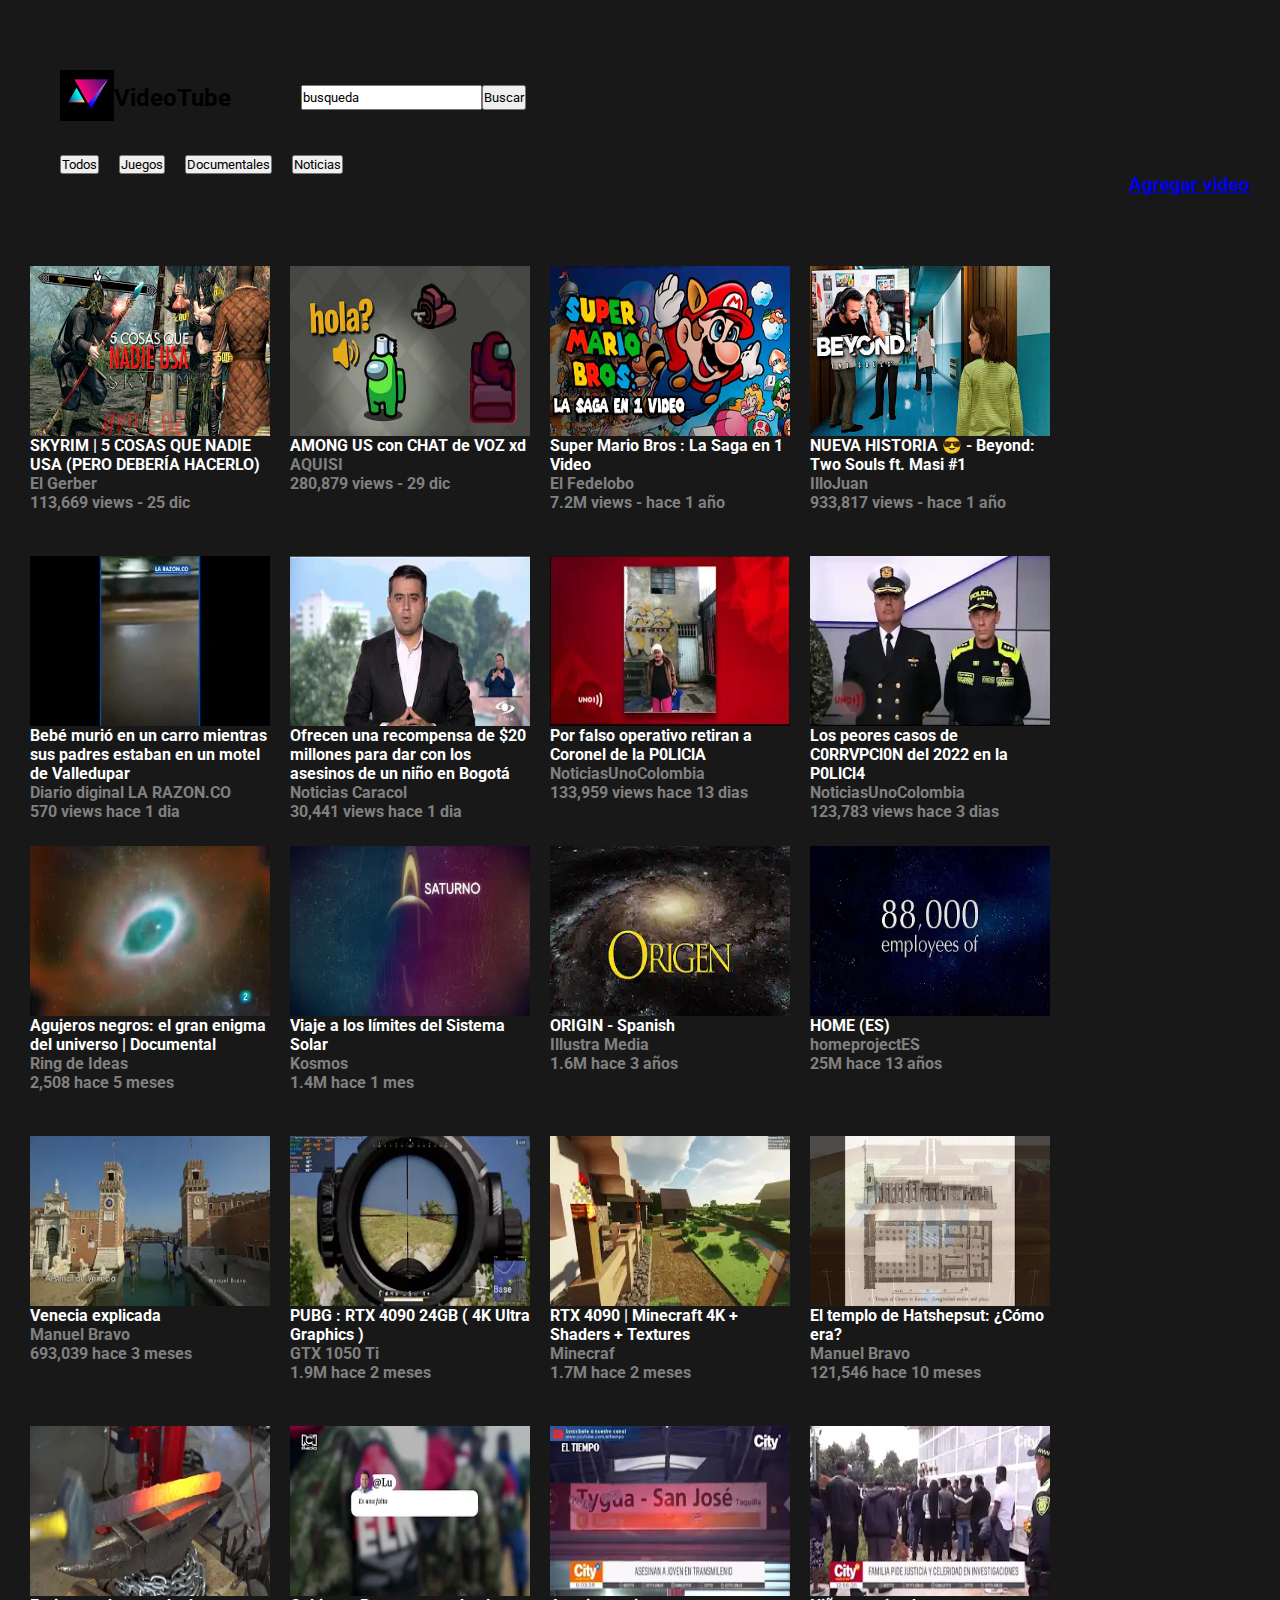
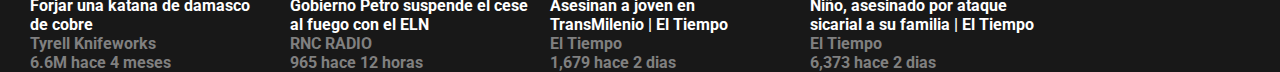
==== index.html @ b3261071 "summit 1" ====
<!DOCTYPE html>
<html lang="en">
<head>
  <meta charset="UTF-8">
  <meta http-equiv="X-UA-Compatible" content="IE=edge">
  <meta name="viewport" content="width=device-width, initial-scale=1.0">
  <link rel="stylesheet" href="./styles/styles.css">
  <title>Sprint 2</title>
</head>
<body>
  <header class="header">
    <section class="barra">
      <figure class="header__figure">
        <img src="./sources/logo.png" alt="">
      </figure>
      <h2 class="logoTitle">VideoTube</h2>
      <input type="text" value="busqueda">
      <button type="submit">Buscar</button>
    </section>
    <section class="header__botones">
      <button id="all">Todos</button>
      <button id="juegos">Juegos</button>
      <button id="documentales">Documentales</button>
      <button id="noticias">Noticias</button>
    </section>
    <h3 class="addVideo"><a href="./pages/addVideo.html">Agregar video</a></h3>
  </header>
  <main class="main">
    <section id="contenedorCards">
      <article class="main__card">
        <figure class="card__image">
        <img src="./sources/prueba.jpg" alt="mineatura ibai">
        </figure>
        <h4 class="card__title">Campanadas ibai</h4>
        <h5 class="card__name">Ibai</h5>
        <h6 class="card__info">10000 - 31/12/22</h6>
      </article>
    </section>
  </main>
  <script src="./scripts/script.js" type="module"></script>
</body>
</html>
---- styles/styles.css ----
@import url('https://fonts.googleapis.com/css2?family=Roboto&display=swap');

* {
  padding: 0;
  margin: 0;
  box-sizing: border-box;
  font-family: 'Roboto', sans-serif;
}

body {
  background-color: #181818;
  width: 100%;
}

.header{ 
  padding: 20px 10px;
  margin: 20px;
  display: flex;
  flex-direction: column;
}

.barra {
  display: flex;
  padding: 20px;
  margin: 10px;
}
.barra h2 {
  margin-right: 70px;
  align-self: center;
}
.barra input{
  height: 25px;
  align-self: center;
}
.barra button {
  height: 25px;
  align-self: center;
}

.header__botones {
  margin-left: 30px;
  display: flex;
  gap: 20px;
}
.addVideo{
  display: flex;
  flex-direction: row-reverse;
}

#contenedorCards {
  display: flex;
  padding: 30px;
  gap: 120px 20px;
  flex-wrap: wrap;
  justify-content: space-evenly;
  justify-content: flex-start;
}

.main__card {
  width: 240px;
  height: 170px;
  position: relative;
}

.card__image {
  width: 100%;
  height: 100%;
}

.card__image img {
  width: 100%;
  height: 100%;
}

.card__title {
  color: white;
}
.card__name{
  color: grey;
}
.card__info{
  color: gray;
}
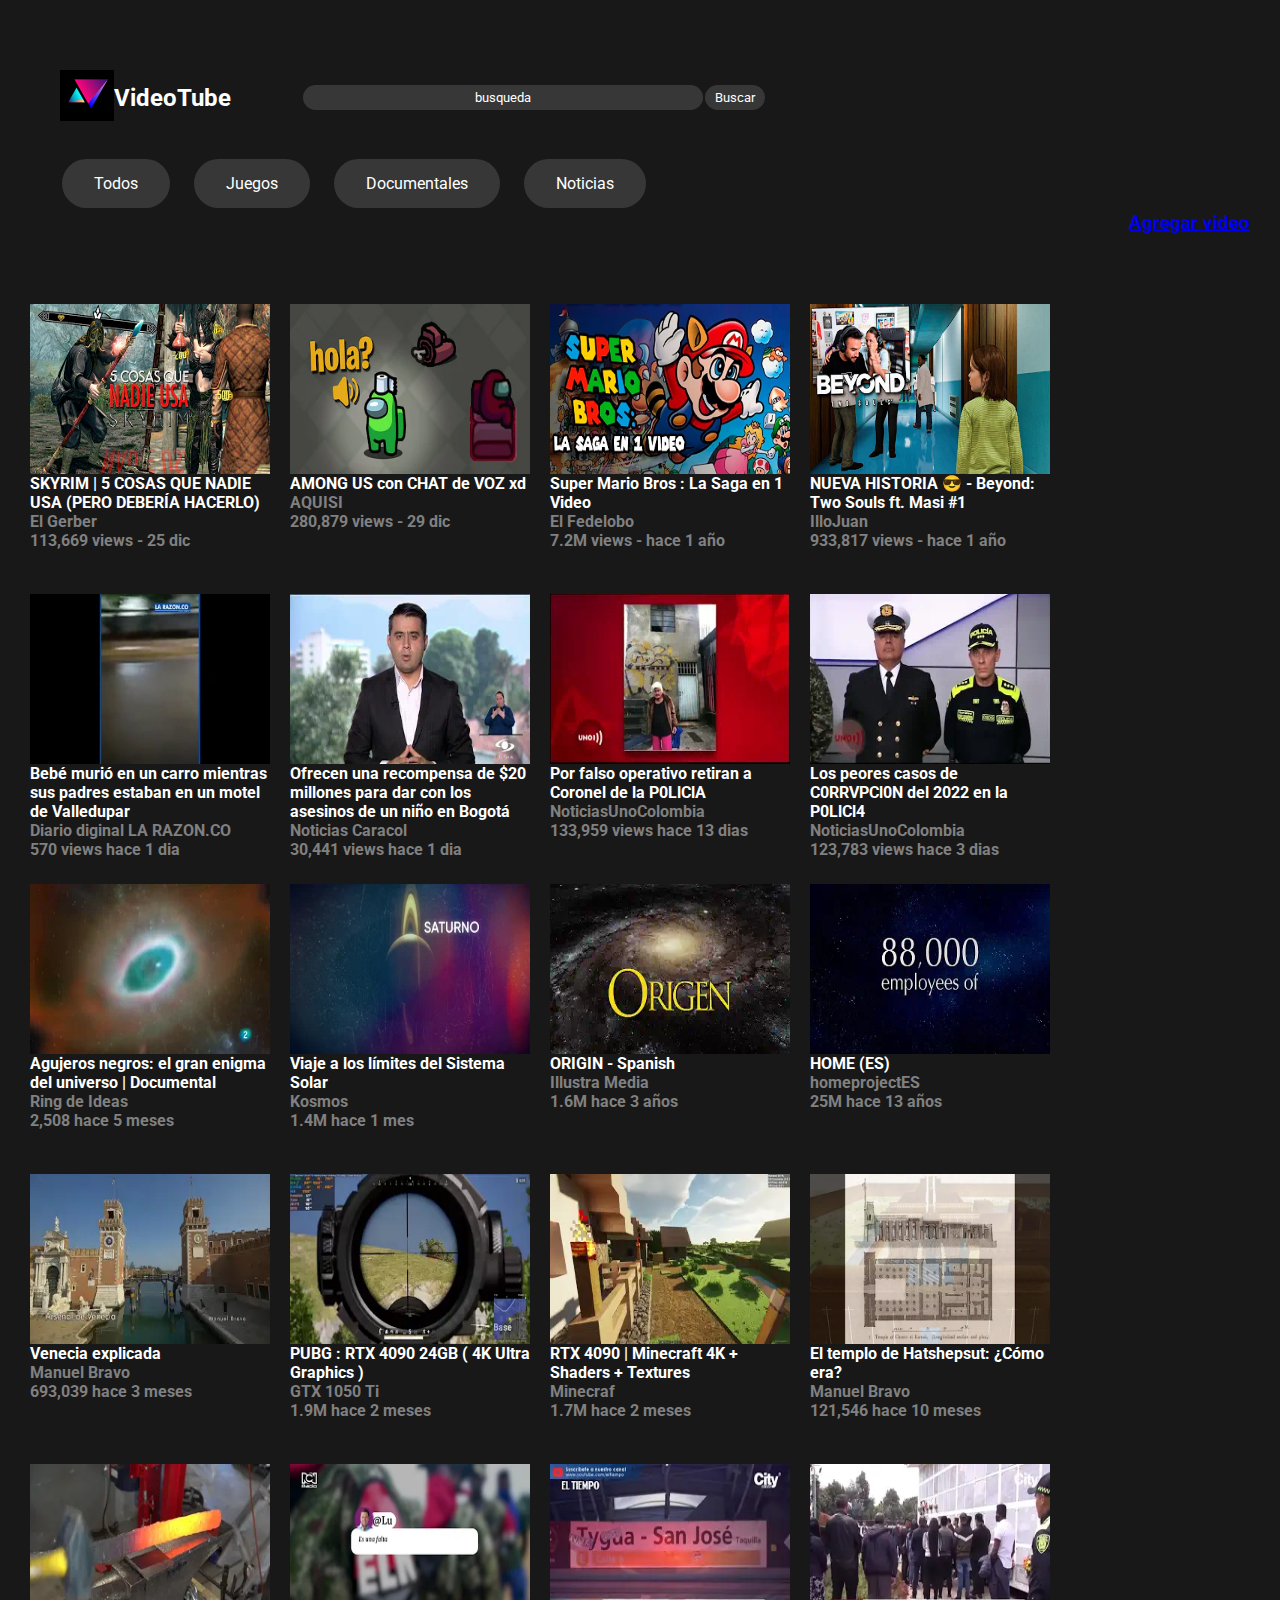
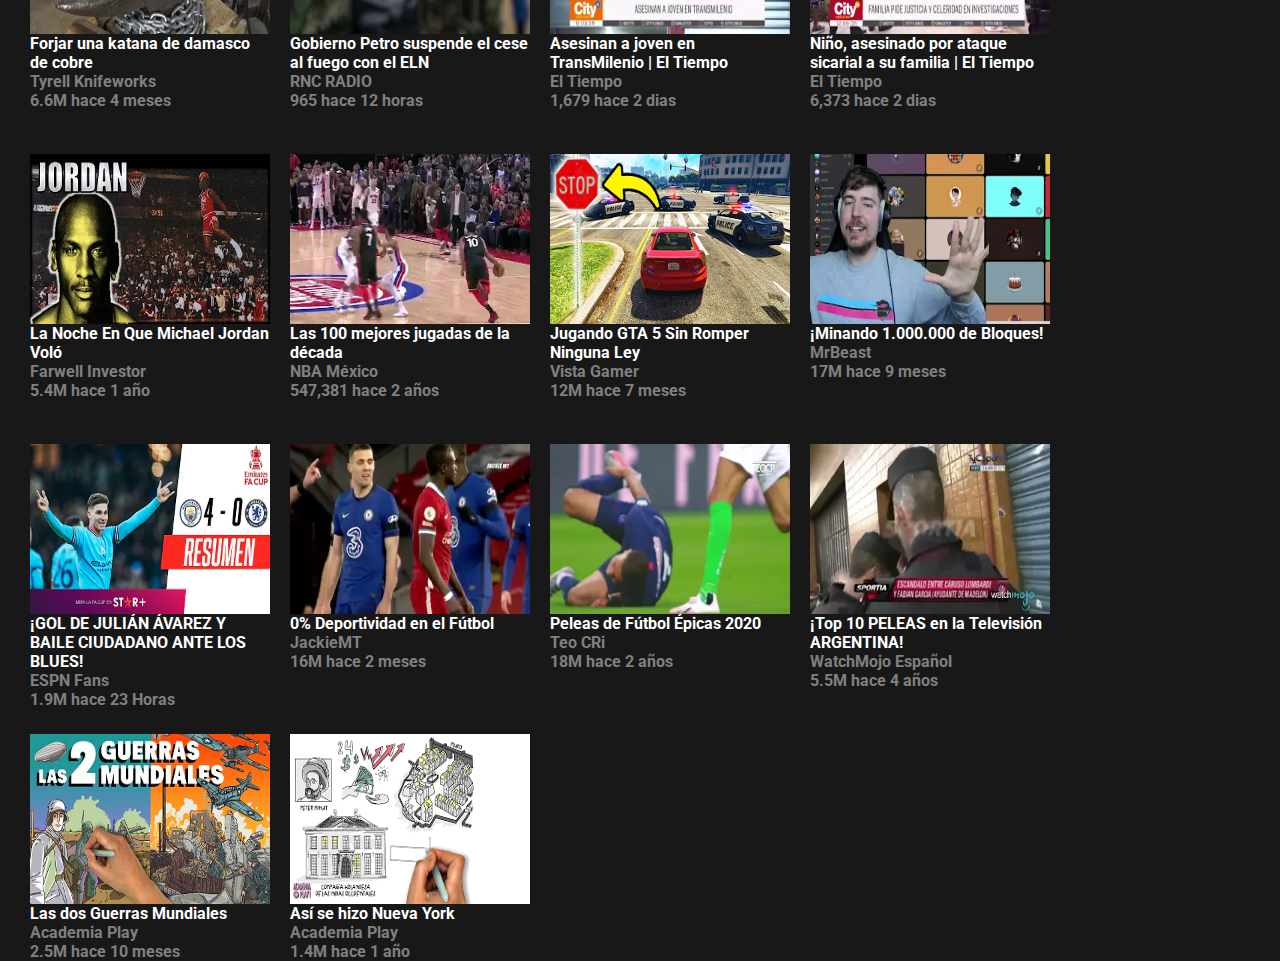
==== commit 380e4935: "summit 2" ====
--- a/index.html
+++ b/index.html
@@ -11,7 +11,7 @@
   <header class="header">
     <section class="barra">
       <figure class="header__figure">
-        <img src="./sources/logo.png" alt="">
+        <img src="./sources/logo.png" alt="" class="logoImg">
       </figure>
       <h2 class="logoTitle">VideoTube</h2>
       <input type="text" value="busqueda">
--- a/styles/styles.css
+++ b/styles/styles.css
@@ -27,20 +27,51 @@
 .barra h2 {
   margin-right: 70px;
   align-self: center;
+  color: white;
 }
 .barra input{
   height: 25px;
   align-self: center;
+  background-color: #373737;
+  color: white;
+  width: 400px;
+  border-radius: 44px;
+  border: 0px;
+  text-align: center;
+  margin: 4px 2px;
 }
 .barra button {
   height: 25px;
   align-self: center;
+  background-color: #373737;
+  color: white;
+  width: 60px;
+  border-radius: 44px;
+  border: 0px;
+  cursor: pointer;
 }
 
 .header__botones {
   margin-left: 30px;
   display: flex;
   gap: 20px;
+}
+.header__botones button {
+   background-color: #373737; /* Green */
+    border: none;
+    color: white;
+    padding: 15px 32px;
+    text-align: center;
+    text-decoration: none;
+    display: inline-block;
+    font-size: 16px;
+    margin: 4px 2px;
+    cursor: pointer;
+    border-radius: 44px;
+}
+
+.header__botones button:hover {
+  color: black;
 }
 .addVideo{
   display: flex;
@@ -59,12 +90,14 @@
 .main__card {
   width: 240px;
   height: 170px;
-  position: relative;
+  position: relative;  
 }
+
 
 .card__image {
   width: 100%;
   height: 100%;
+  cursor: pointer;
 }
 
 .card__image img {
